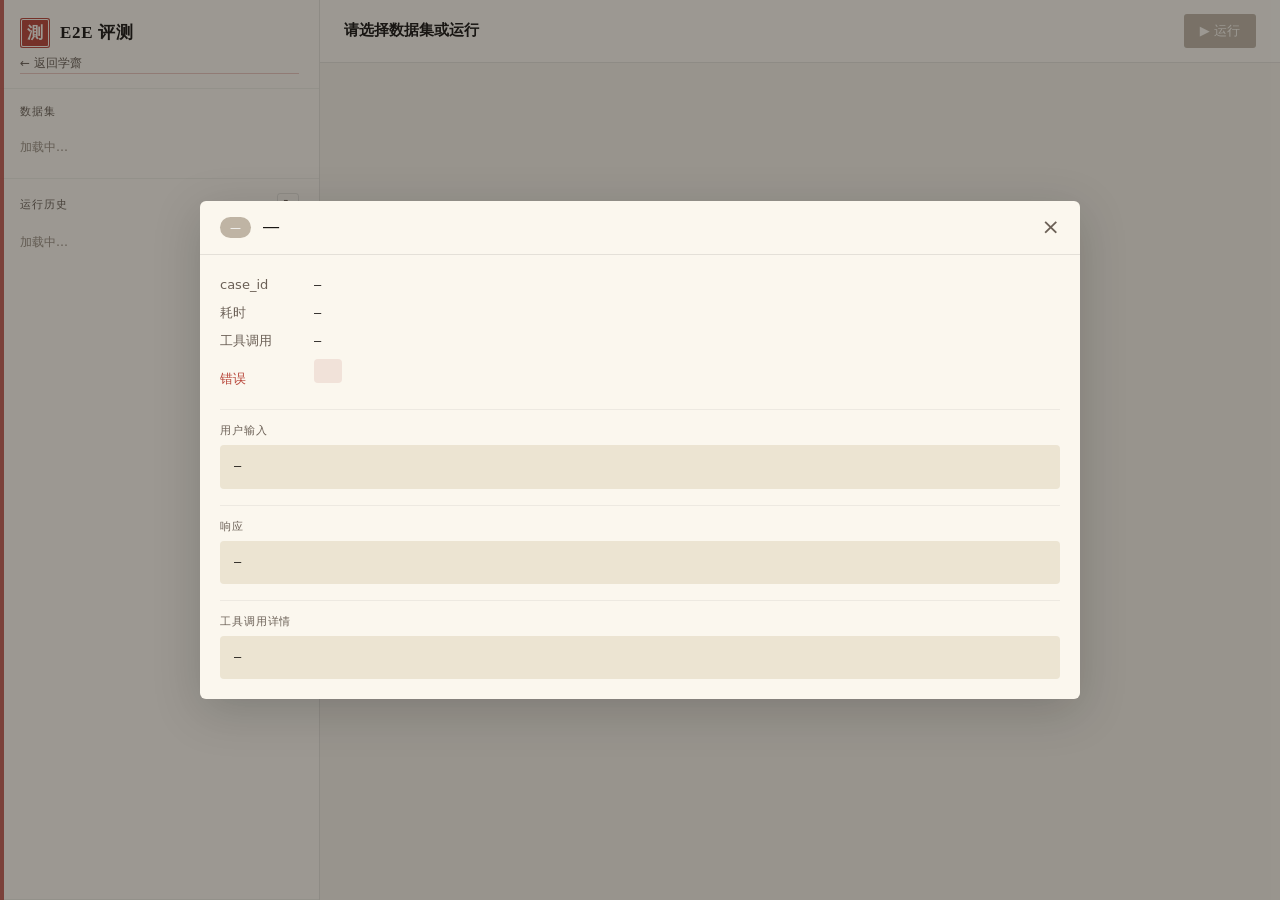
==== web/eval.html @ 542353a8 "feat(eval-console): 新增 E2E 评测控制台后端 + 前端最小闭环 后端 - 新增 /api/eval 独立路由:数据集列表 / 运行历史 / 单 run / 单 case / 启" ====
<!DOCTYPE html>
<html lang="zh-CN">
<head>
    <meta charset="UTF-8">
    <meta name="viewport" content="width=device-width, initial-scale=1.0">
    <title>學齋 · E2E 评测</title>
    <link rel="stylesheet" href="static/tokens.css">
    <link rel="stylesheet" href="static/eval.css">
</head>
<body>
    <div id="app">
        <aside class="sidebar">
            <div class="sidebar-header">
                <h1>E2E 评测</h1>
                <a href="index.html">← 返回学齋</a>
            </div>

            <div class="sidebar-section">
                <div class="section-title">数据集</div>
                <div id="dataset-list" class="entity-list">
                    <div class="empty">加载中…</div>
                </div>
            </div>

            <div class="sidebar-section sidebar-section-grow">
                <div class="section-title">
                    运行历史
                    <button id="btn-refresh-runs" class="mini-btn" type="button" title="刷新">↻</button>
                </div>
                <div id="run-list" class="entity-list">
                    <div class="empty">加载中…</div>
                </div>
            </div>
        </aside>

        <main class="main">
            <!-- 顶部工具栏 -->
            <div class="toolbar">
                <div class="toolbar-title" id="view-title">请选择数据集或运行</div>
                <div class="toolbar-stats" id="view-stats"></div>
                <div class="toolbar-actions">
                    <button id="btn-run" type="button" class="btn-primary" disabled>▶ 运行</button>
                </div>
            </div>

            <!-- 数据集详情(选中 dataset 但未跑时) -->
            <section id="panel-dataset" class="panel" hidden>
                <div class="panel-header">
                    <span class="panel-eyebrow">数据集</span>
                    <h2 id="dataset-title">—</h2>
                </div>
                <dl class="meta-grid" id="dataset-meta"></dl>
                <p id="dataset-desc" class="desc"></p>
            </section>

            <!-- 进度面板(运行中或运行已结束) -->
            <section id="panel-run" class="panel" hidden>
                <div class="panel-header">
                    <span class="panel-eyebrow" id="run-eyebrow">运行</span>
                    <h2 id="run-title">—</h2>
                </div>
                <div class="run-meta">
                    <span class="badge" id="run-status">—</span>
                    <span class="run-meta-item">通过 <strong id="run-passed">0</strong> / <strong id="run-total">0</strong></span>
                    <span class="run-meta-item">失败 <strong id="run-failed">0</strong></span>
                    <span class="run-meta-item">耗时 <strong id="run-duration">—</strong></span>
                    <span class="run-meta-item">session <strong id="run-session">—</strong></span>
                </div>
                <div id="progress-bar" class="progress-bar" hidden>
                    <div id="progress-fill" class="progress-fill"></div>
                </div>
                <div id="case-list" class="case-list">
                    <div class="empty">等待数据…</div>
                </div>
            </section>
        </main>
    </div>

    <!-- Case 详情 modal -->
    <div id="case-modal" class="modal" hidden>
        <div class="modal-backdrop" data-close="1"></div>
        <div class="modal-dialog">
            <div class="modal-header">
                <span class="modal-status" id="modal-status">—</span>
                <h3 id="modal-title">—</h3>
                <button class="modal-close" type="button" data-close="1">×</button>
            </div>
            <div class="modal-body">
                <div class="modal-row">
                    <div class="modal-label">case_id</div>
                    <div class="modal-value mono" id="modal-case-id">—</div>
                </div>
                <div class="modal-row">
                    <div class="modal-label">耗时</div>
                    <div class="modal-value mono" id="modal-duration">—</div>
                </div>
                <div class="modal-row">
                    <div class="modal-label">工具调用</div>
                    <div class="modal-value mono" id="modal-tool-count">—</div>
                </div>
                <div class="modal-row" id="modal-error-row" hidden>
                    <div class="modal-label danger">错误</div>
                    <pre class="modal-pre danger" id="modal-error"></pre>
                </div>
                <div class="modal-section">
                    <div class="modal-section-title">用户输入</div>
                    <pre class="modal-pre" id="modal-prompt">—</pre>
                </div>
                <div class="modal-section">
                    <div class="modal-section-title">响应</div>
                    <pre class="modal-pre" id="modal-response">—</pre>
                </div>
                <div class="modal-section" id="modal-tools-section">
                    <div class="modal-section-title">工具调用详情</div>
                    <pre class="modal-pre" id="modal-tools">—</pre>
                </div>
            </div>
        </div>
    </div>

    <script src="static/eval.js"></script>
</body>
</html>
---- web/static/tokens.css ----
/* Design tokens — 學齋 / Studio
 * 暖纸 + 浓墨 + 朱砂的书斋系。两个页面共享。 */

:root {
    /* —— Paper / Ink palette —— */
    --paper:        #F5F0E6;
    --paper-1:      #FBF7EE;
    --paper-2:      #ECE4D2;
    --paper-3:      #DDD2BA;
    --paper-edge:   #C9BC9F;

    --ink:          #1A1714;
    --ink-2:        #3A332C;
    --ink-3:        #6B6056;
    --ink-4:        #998E80;
    --ink-5:        #BFB4A4;

    /* —— Accents —— */
    --vermillion:       #B8463A;
    --vermillion-deep:  #8A2F26;
    --vermillion-soft:  rgba(184, 70, 58, 0.10);
    --vermillion-line:  rgba(184, 70, 58, 0.28);
    --vermillion-glow:  rgba(184, 70, 58, 0.18);

    --indigo:           #2F4858;
    --indigo-soft:      rgba(47, 72, 88, 0.10);
    --indigo-line:      rgba(47, 72, 88, 0.22);

    --ochre:            #A87B2E;
    --ochre-soft:       rgba(168, 123, 46, 0.12);
    --ochre-line:       rgba(168, 123, 46, 0.30);

    --celadon:          #5C8A75;
    --celadon-soft:     rgba(92, 138, 117, 0.12);

    --danger:           #A03128;
    --danger-soft:      rgba(160, 49, 40, 0.10);

    /* —— Borders / Surfaces —— */
    --border:           rgba(26, 23, 20, 0.10);
    --border-strong:    rgba(26, 23, 20, 0.22);
    --hairline:         rgba(26, 23, 20, 0.06);

    --surface:          var(--paper-1);
    --surface-sunk:     var(--paper-2);
    --surface-raised:   #FFFCF4;
    --overlay:          rgba(26, 23, 20, 0.42);

    /* —— Type —— */
    --font-serif:       "Source Han Serif SC", "Noto Serif SC", "Songti SC", "STSong", "SimSun", Georgia, serif;
    --font-sans:        "Inter", -apple-system, BlinkMacSystemFont, "PingFang SC", "Source Han Sans SC", "Noto Sans SC", "Microsoft YaHei", "Segoe UI", system-ui, sans-serif;
    --font-mono:        "JetBrains Mono", "SF Mono", "Cascadia Code", "Consolas", ui-monospace, monospace;

    /* —— Radius —— */
    --r-xs:  3px;
    --r-sm:  6px;
    --r:     10px;
    --r-lg:  14px;
    --r-xl:  22px;

    /* —— Shadow —— */
    --shadow-paper:  0 1px 0 rgba(26, 23, 20, 0.03), 0 18px 30px -16px rgba(26, 23, 20, 0.12);
    --shadow-lift:   0 1px 0 rgba(26, 23, 20, 0.04), 0 28px 56px -22px rgba(26, 23, 20, 0.18);
    --shadow-seal:   0 0 0 1px var(--vermillion-line), 0 2px 8px var(--vermillion-glow);

    /* —— Motion —— */
    --ease:          cubic-bezier(.2, .7, .3, 1);
    --t-quick:       120ms var(--ease);
    --t:             180ms var(--ease);
    --t-slow:        320ms var(--ease);

    /* —— Sidebar width —— */
    --sidebar-w: 280px;
}

/* —— Reset —— */
*, *::before, *::after {
    box-sizing: border-box;
    margin: 0;
    padding: 0;
}

html, body {
    height: 100%;
    font-family: var(--font-sans);
    color: var(--ink);
    background: var(--paper);
    -webkit-font-smoothing: antialiased;
    -moz-osx-font-smoothing: grayscale;
    text-rendering: optimizeLegibility;
}

body {
    font-size: 14.5px;
    line-height: 1.55;
    overflow: hidden;
    background:
        /* faint vertical "page bind" tint on far left */
        linear-gradient(90deg, rgba(26, 23, 20, 0.025) 0, transparent 0.6%),
        /* paper grain via layered low-alpha gradients */
        radial-gradient(circle at 12% 6%, rgba(168, 123, 46, 0.05), transparent 36%),
        radial-gradient(circle at 88% 92%, rgba(184, 70, 58, 0.04), transparent 38%),
        var(--paper);
}

button {
    border: none;
    background: none;
    cursor: pointer;
    color: inherit;
    font: inherit;
    transition: background var(--t), color var(--t), border-color var(--t), transform var(--t);
}

button:focus-visible,
input:focus-visible,
textarea:focus-visible,
a:focus-visible {
    outline: 2px solid var(--vermillion);
    outline-offset: 2px;
    border-radius: var(--r-sm);
}

textarea, input {
    font: inherit;
    color: inherit;
    background: transparent;
    border: none;
    outline: none;
}

textarea { resize: none; }

a {
    color: var(--vermillion-deep);
    text-decoration: none;
    border-bottom: 1px solid var(--vermillion-line);
    transition: color var(--t), border-color var(--t);
}
a:hover {
    color: var(--vermillion);
    border-color: var(--vermillion);
}

::selection {
    background: var(--vermillion-glow);
    color: var(--ink);
}

/* —— Utility —— */
.hidden { display: none !important; }

.kbd {
    display: inline-flex;
    align-items: center;
    padding: 1px 6px;
    border: 1px solid var(--border);
    border-bottom-width: 2px;
    border-radius: var(--r-xs);
    background: var(--paper-1);
    color: var(--ink-3);
    font-family: var(--font-mono);
    font-size: 11px;
}

/* —— Scrollbars (subtle, ink-on-paper) —— */
::-webkit-scrollbar { width: 10px; height: 10px; }
::-webkit-scrollbar-track { background: transparent; }
::-webkit-scrollbar-thumb {
    background: rgba(26, 23, 20, 0.14);
    border: 2px solid transparent;
    background-clip: padding-box;
    border-radius: 999px;
}
::-webkit-scrollbar-thumb:hover { background: rgba(26, 23, 20, 0.24); background-clip: padding-box; }

/* —— Brand seal mark — reusable square stamp —— */
.seal {
    display: inline-flex;
    align-items: center;
    justify-content: center;
    width: 36px;
    height: 36px;
    border: 1.5px solid var(--vermillion);
    background: var(--vermillion);
    color: #FBF7EE;
    font-family: var(--font-serif);
    font-weight: 700;
    font-size: 18px;
    line-height: 1;
    border-radius: 3px;
    box-shadow:
        inset 0 0 0 2px var(--vermillion),
        inset 0 0 0 3px #FBF7EE,
        inset 0 0 0 4.5px var(--vermillion);
    user-select: none;
    letter-spacing: 0;
}
.seal--sm { width: 22px; height: 22px; font-size: 11px; box-shadow:
        inset 0 0 0 1px var(--vermillion),
        inset 0 0 0 2px #FBF7EE,
        inset 0 0 0 3px var(--vermillion); }
.seal--lg { width: 52px; height: 52px; font-size: 26px; }

/* —— Section rule lines (colophon-style) —— */
.rule-double {
    height: 4px;
    background:
        linear-gradient(to bottom, var(--ink) 1px, transparent 1px 3px, var(--ink) 3px 4px);
    opacity: 0.35;
}
---- web/static/eval.css ----
/* Learning-Agent · 學齋 — E2E 评测控制台样式
 * Loaded after tokens.css。沿用 observability 同一系纸墨调。
 */

* { box-sizing: border-box; }
html, body { margin: 0; padding: 0; }

body {
    font-family: var(--font-sans, system-ui, -apple-system, "PingFang SC", "Microsoft YaHei", sans-serif);
    color: var(--ink);
    background: var(--paper);
    font-size: 14px;
    line-height: 1.55;
    overflow: hidden;
}

#app {
    display: grid;
    grid-template-columns: 320px 1fr;
    grid-template-rows: minmax(0, 1fr);
    height: 100vh;
    overflow: hidden;
    position: relative;
}
#app::before {
    content: "";
    position: fixed;
    inset: 0 auto 0 0;
    width: 4px;
    background: var(--vermillion);
    opacity: 0.85;
    z-index: 30;
    pointer-events: none;
}

/* ============================================================
 * Sidebar
 * ============================================================ */
aside.sidebar {
    background: var(--paper-1);
    border-right: 1px solid var(--border);
    display: flex;
    flex-direction: column;
    min-width: 0;
    min-height: 0;
}

.sidebar-header {
    padding: 18px 20px 14px;
    border-bottom: 1px solid var(--hairline);
    display: flex;
    flex-direction: column;
    gap: 6px;
}
.sidebar-header h1 {
    font-family: var(--font-serif);
    font-size: 17px;
    font-weight: 700;
    letter-spacing: 0.04em;
    margin: 0;
    display: flex;
    align-items: center;
    gap: 10px;
}
.sidebar-header h1::before {
    content: "測";
    display: inline-flex;
    align-items: center;
    justify-content: center;
    width: 30px;
    height: 30px;
    background: var(--vermillion);
    color: #FBF7EE;
    font-family: var(--font-serif);
    font-size: 16px;
    font-weight: 700;
    box-shadow:
        inset 0 0 0 1px var(--vermillion),
        inset 0 0 0 2px #FBF7EE,
        inset 0 0 0 3px var(--vermillion);
    border-radius: 3px;
}
.sidebar-header a {
    color: var(--ink-3);
    text-decoration: none;
    font-size: 12px;
}
.sidebar-header a:hover { color: var(--vermillion); }

.sidebar-section {
    padding: 14px 0 6px;
    border-bottom: 1px solid var(--hairline);
    display: flex;
    flex-direction: column;
    min-height: 0;
}
.sidebar-section-grow { flex: 1; }
.section-title {
    padding: 0 20px 8px;
    font-size: 11px;
    text-transform: uppercase;
    letter-spacing: 0.08em;
    color: var(--ink-3);
    display: flex;
    justify-content: space-between;
    align-items: center;
}
.mini-btn {
    background: transparent;
    border: 1px solid var(--border);
    color: var(--ink-3);
    width: 22px;
    height: 22px;
    border-radius: 3px;
    cursor: pointer;
    font-size: 12px;
    line-height: 1;
}
.mini-btn:hover { color: var(--vermillion); border-color: var(--vermillion-line); }

.entity-list {
    overflow-y: auto;
    padding: 0 12px 6px;
    flex: 1;
    min-height: 0;
}
.entity-list .empty {
    padding: 10px 8px;
    color: var(--ink-4);
    font-size: 12px;
}

.entity-item {
    padding: 8px 10px;
    margin: 2px 0;
    border-radius: 4px;
    cursor: pointer;
    border-left: 2px solid transparent;
    display: flex;
    flex-direction: column;
    gap: 3px;
}
.entity-item:hover { background: var(--paper-2); }
.entity-item.active {
    background: var(--vermillion-soft);
    border-left-color: var(--vermillion);
}
.entity-item-title {
    font-weight: 500;
    font-size: 13px;
    color: var(--ink);
    overflow: hidden;
    text-overflow: ellipsis;
    white-space: nowrap;
}
.entity-item-sub {
    font-size: 11px;
    color: var(--ink-3);
    display: flex;
    gap: 8px;
    align-items: center;
}

/* ============================================================
 * Main
 * ============================================================ */
main.main {
    display: flex;
    flex-direction: column;
    overflow: hidden;
    min-width: 0;
    min-height: 0;
}

.toolbar {
    padding: 14px 24px;
    border-bottom: 1px solid var(--border);
    background: var(--paper-1);
    display: flex;
    align-items: center;
    gap: 16px;
}
.toolbar-title {
    font-family: var(--font-serif);
    font-size: 15px;
    font-weight: 600;
    flex: 1;
    overflow: hidden;
    text-overflow: ellipsis;
    white-space: nowrap;
}
.toolbar-stats {
    color: var(--ink-3);
    font-size: 12px;
}
.toolbar-actions { display: flex; gap: 8px; }
.btn-primary {
    background: var(--vermillion);
    color: #FBF7EE;
    border: none;
    padding: 7px 16px;
    border-radius: 3px;
    cursor: pointer;
    font-size: 13px;
    font-weight: 500;
}
.btn-primary:disabled {
    background: var(--ink-5);
    cursor: not-allowed;
}
.btn-primary:hover:not(:disabled) { background: var(--vermillion-deep); }

.panel {
    padding: 20px 24px;
    overflow-y: auto;
    flex: 1;
    min-height: 0;
}
.panel-header { margin-bottom: 14px; }
.panel-eyebrow {
    font-size: 11px;
    text-transform: uppercase;
    letter-spacing: 0.08em;
    color: var(--ink-3);
}
.panel-header h2 {
    font-family: var(--font-serif);
    font-size: 20px;
    font-weight: 600;
    margin: 4px 0 0;
    color: var(--ink);
}

.meta-grid {
    display: grid;
    grid-template-columns: 100px 1fr;
    gap: 6px 14px;
    margin: 12px 0 18px;
    font-size: 13px;
}
.meta-grid dt { color: var(--ink-3); }
.meta-grid dd { margin: 0; color: var(--ink); font-family: var(--font-mono, ui-monospace, "JetBrains Mono", Menlo, monospace); }

.desc {
    color: var(--ink-2);
    font-size: 13px;
    line-height: 1.7;
    padding: 12px 16px;
    background: var(--paper-2);
    border-radius: 4px;
    border-left: 3px solid var(--ochre);
}

/* run meta */
.run-meta {
    display: flex;
    flex-wrap: wrap;
    gap: 18px;
    align-items: center;
    margin-bottom: 14px;
    color: var(--ink-2);
    font-size: 13px;
}
.run-meta-item strong {
    color: var(--ink);
    font-weight: 600;
}
.badge {
    padding: 3px 10px;
    border-radius: 999px;
    font-size: 11px;
    text-transform: uppercase;
    letter-spacing: 0.05em;
    background: var(--ink-5);
    color: #fff;
}
.badge.running { background: var(--ochre); }
.badge.done { background: var(--celadon); }
.badge.failed { background: var(--vermillion); }
.badge.error { background: var(--danger); }

/* progress bar */
.progress-bar {
    height: 4px;
    background: var(--paper-2);
    border-radius: 2px;
    overflow: hidden;
    margin: 8px 0 14px;
}
.progress-fill {
    height: 100%;
    background: var(--vermillion);
    width: 0%;
    transition: width 0.3s ease;
}

/* case list */
.case-list {
    display: flex;
    flex-direction: column;
    gap: 4px;
}
.case-list .empty {
    padding: 24px;
    color: var(--ink-4);
    text-align: center;
}

.case-row {
    display: grid;
    grid-template-columns: 28px 1fr 60px 90px;
    gap: 12px;
    padding: 10px 14px;
    background: var(--paper-1);
    border: 1px solid var(--border);
    border-radius: 4px;
    cursor: pointer;
    align-items: center;
    transition: background 0.15s;
}
.case-row:hover { background: var(--paper-2); }
.case-row.pending { opacity: 0.55; }
.case-row.running { border-left: 3px solid var(--ochre); }
.case-row.success { border-left: 3px solid var(--celadon); }
.case-row.failed { border-left: 3px solid var(--vermillion); }

.case-icon {
    font-family: var(--font-mono, ui-monospace, Menlo, monospace);
    font-size: 16px;
    text-align: center;
}
.case-row.pending .case-icon { color: var(--ink-4); }
.case-row.running .case-icon { color: var(--ochre); }
.case-row.success .case-icon { color: var(--celadon); }
.case-row.failed .case-icon { color: var(--vermillion); }

.case-id-title {
    overflow: hidden;
    min-width: 0;
}
.case-id {
    font-family: var(--font-mono, ui-monospace, Menlo, monospace);
    font-size: 12px;
    color: var(--ink-2);
    white-space: nowrap;
    overflow: hidden;
    text-overflow: ellipsis;
}
.case-title {
    font-size: 12px;
    color: var(--ink-3);
    white-space: nowrap;
    overflow: hidden;
    text-overflow: ellipsis;
    margin-top: 1px;
}
.case-tools {
    font-size: 11px;
    color: var(--ink-3);
    text-align: right;
    font-family: var(--font-mono, ui-monospace, Menlo, monospace);
}
.case-duration {
    font-size: 11px;
    color: var(--ink-3);
    text-align: right;
    font-family: var(--font-mono, ui-monospace, Menlo, monospace);
}

/* ============================================================
 * Modal
 * ============================================================ */
.modal {
    position: fixed;
    inset: 0;
    z-index: 100;
    display: flex;
    align-items: center;
    justify-content: center;
}
.modal-backdrop {
    position: absolute;
    inset: 0;
    background: var(--overlay);
}
.modal-dialog {
    position: relative;
    background: var(--paper-1);
    border-radius: 6px;
    max-width: 880px;
    width: 92vw;
    max-height: 90vh;
    display: flex;
    flex-direction: column;
    box-shadow: 0 12px 48px rgba(0, 0, 0, 0.18);
    overflow: hidden;
}
.modal-header {
    padding: 14px 20px;
    border-bottom: 1px solid var(--border);
    display: flex;
    align-items: center;
    gap: 12px;
}
.modal-status {
    padding: 2px 10px;
    border-radius: 999px;
    font-size: 11px;
    text-transform: uppercase;
    background: var(--ink-5);
    color: #fff;
}
.modal-status.success { background: var(--celadon); }
.modal-status.failed { background: var(--vermillion); }
.modal-header h3 {
    font-family: var(--font-serif);
    font-size: 16px;
    margin: 0;
    flex: 1;
    overflow: hidden;
    text-overflow: ellipsis;
    white-space: nowrap;
}
.modal-close {
    background: none;
    border: none;
    font-size: 22px;
    color: var(--ink-3);
    cursor: pointer;
    line-height: 1;
}
.modal-body {
    padding: 16px 20px 20px;
    overflow-y: auto;
}
.modal-row {
    display: flex;
    gap: 14px;
    align-items: baseline;
    padding: 4px 0;
    font-size: 13px;
}
.modal-label {
    color: var(--ink-3);
    width: 80px;
    flex-shrink: 0;
}
.modal-label.danger { color: var(--vermillion); }
.modal-value { color: var(--ink); }
.mono { font-family: var(--font-mono, ui-monospace, Menlo, monospace); font-size: 12px; }

.modal-section {
    margin-top: 16px;
    padding-top: 12px;
    border-top: 1px solid var(--hairline);
}
.modal-section-title {
    font-size: 11px;
    text-transform: uppercase;
    letter-spacing: 0.08em;
    color: var(--ink-3);
    margin-bottom: 6px;
}
.modal-pre {
    margin: 0;
    padding: 12px 14px;
    background: var(--paper-2);
    border-radius: 4px;
    font-family: var(--font-mono, ui-monospace, Menlo, monospace);
    font-size: 12px;
    line-height: 1.6;
    white-space: pre-wrap;
    word-break: break-word;
    color: var(--ink);
    max-height: 360px;
    overflow-y: auto;
}
.modal-pre.danger {
    background: var(--danger-soft);
    color: var(--danger);
}
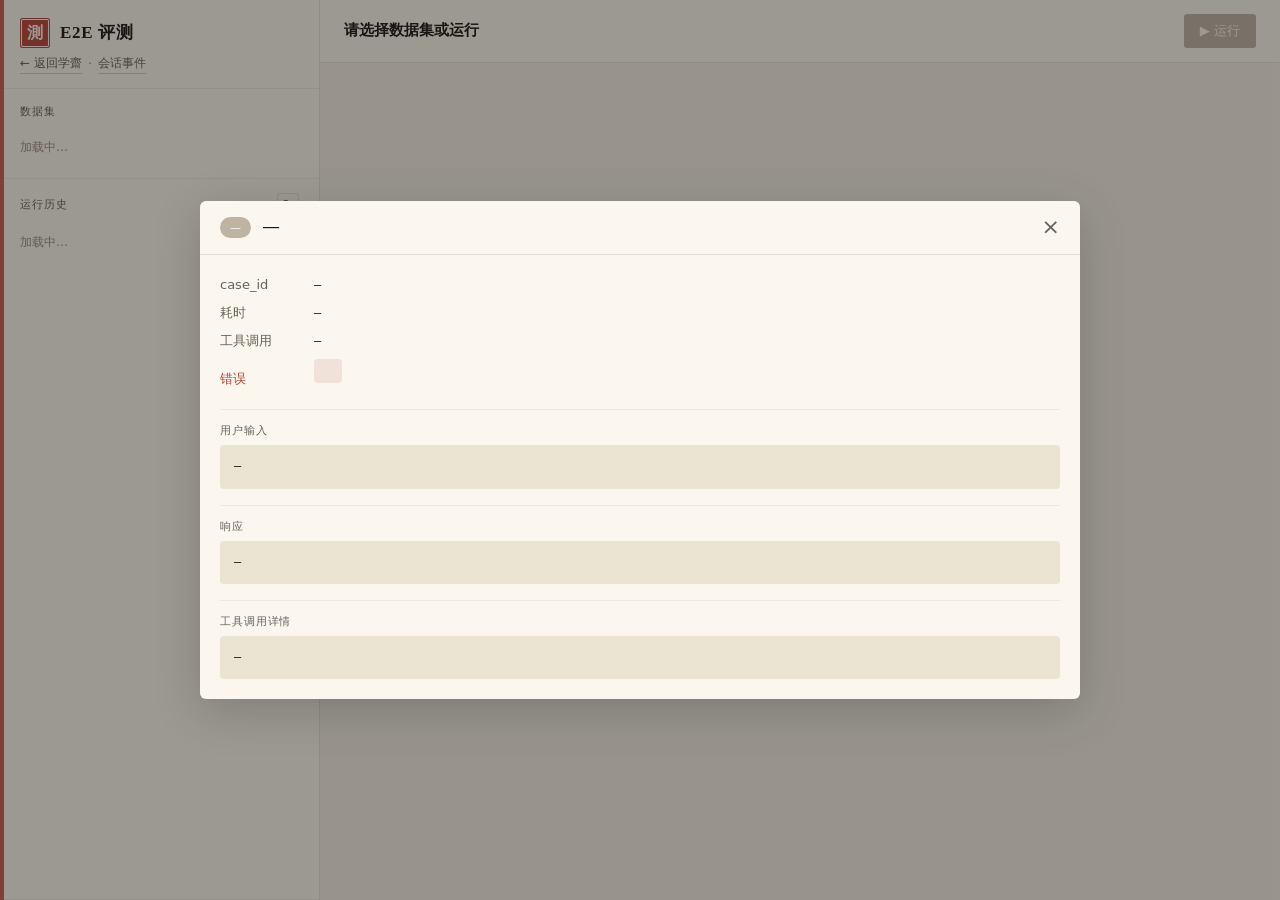
==== commit afeb1b37: "feat(eval-console): 主界面 + 观测页加 E2E 评测入口 - 学齋首页侧栏底部按钮组追加「E2E 评测」,与「会话事件」并排,新标签页打开 - /ui/eval.html 与 /" ====
--- a/web/eval.html
+++ b/web/eval.html
@@ -12,7 +12,11 @@
         <aside class="sidebar">
             <div class="sidebar-header">
                 <h1>E2E 评测</h1>
-                <a href="index.html">← 返回学齋</a>
+                <div class="sidebar-header-links">
+                    <a href="index.html">← 返回学齋</a>
+                    <span class="sidebar-header-sep">·</span>
+                    <a href="observability.html">会话事件</a>
+                </div>
             </div>
 
             <div class="sidebar-section">
--- a/web/static/eval.css
+++ b/web/static/eval.css
@@ -86,6 +86,13 @@
     font-size: 12px;
 }
 .sidebar-header a:hover { color: var(--vermillion); }
+.sidebar-header-links {
+    display: flex;
+    gap: 6px;
+    align-items: center;
+    font-size: 12px;
+}
+.sidebar-header-sep { color: var(--ink-4); }
 
 .sidebar-section {
     padding: 14px 0 6px;
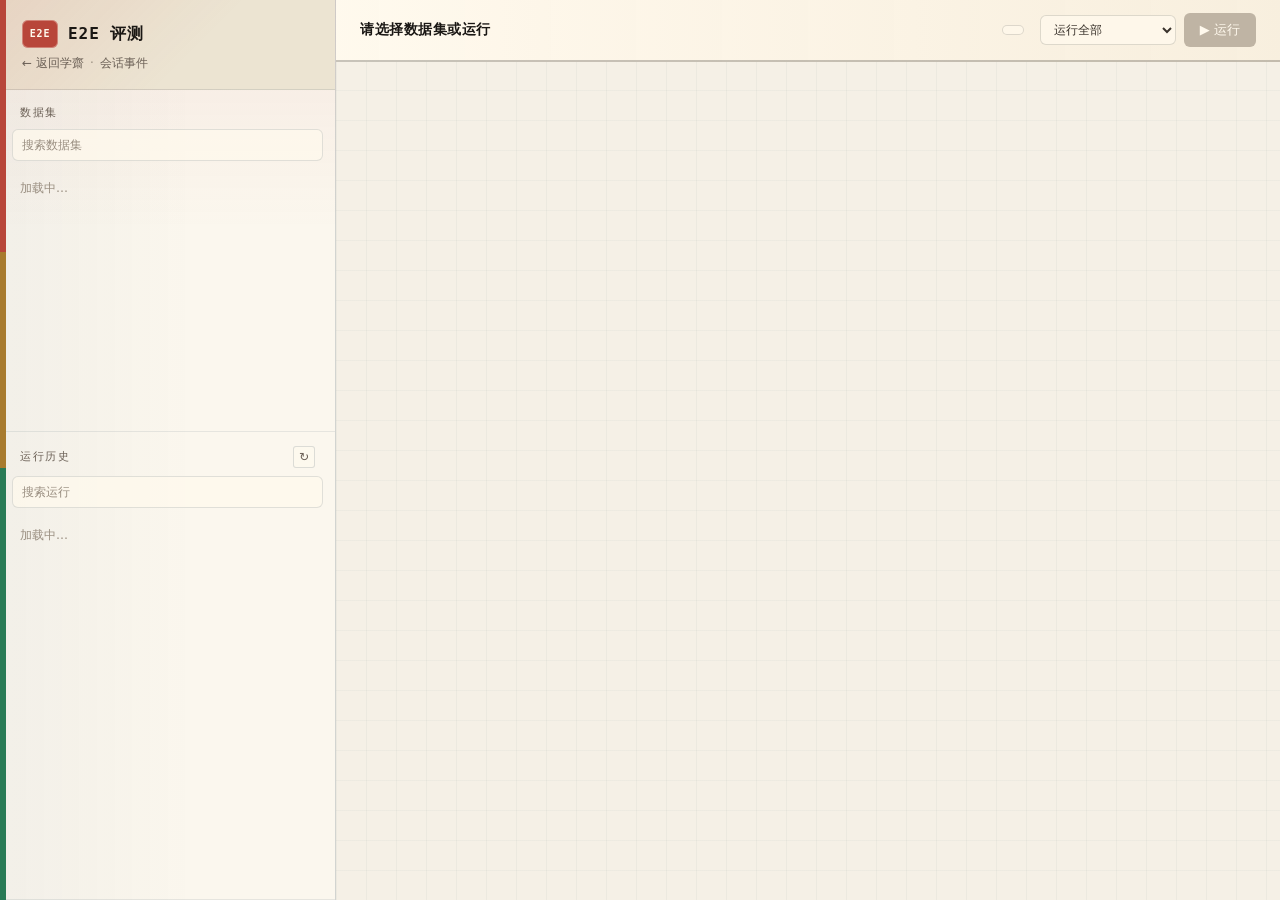
==== commit d97e930b: "feat(eval-console): 评测控制台后端 + 前端最小闭环 - eval_routes.py 扩展：会话列表 / 事件流 / 数据集执行接口 - 注册到 web_server.py - " ====
--- a/web/eval.html
+++ b/web/eval.html
@@ -7,7 +7,7 @@
     <link rel="stylesheet" href="static/tokens.css">
     <link rel="stylesheet" href="static/eval.css">
 </head>
-<body>
+<body class="eval-lab">
     <div id="app">
         <aside class="sidebar">
             <div class="sidebar-header">
@@ -19,8 +19,11 @@
                 </div>
             </div>
 
-            <div class="sidebar-section">
+            <div class="sidebar-section sidebar-section-datasets">
                 <div class="section-title">数据集</div>
+                <div class="sidebar-search-wrap">
+                    <input id="dataset-search" class="sidebar-search" type="search" placeholder="搜索数据集">
+                </div>
                 <div id="dataset-list" class="entity-list">
                     <div class="empty">加载中…</div>
                 </div>
@@ -30,6 +33,9 @@
                 <div class="section-title">
                     运行历史
                     <button id="btn-refresh-runs" class="mini-btn" type="button" title="刷新">↻</button>
+                </div>
+                <div class="sidebar-search-wrap">
+                    <input id="run-search" class="sidebar-search" type="search" placeholder="搜索运行">
                 </div>
                 <div id="run-list" class="entity-list">
                     <div class="empty">加载中…</div>
@@ -43,6 +49,11 @@
                 <div class="toolbar-title" id="view-title">请选择数据集或运行</div>
                 <div class="toolbar-stats" id="view-stats"></div>
                 <div class="toolbar-actions">
+                    <select id="run-scope" class="toolbar-select" title="运行范围">
+                        <option value="all">运行全部</option>
+                        <option value="visible">运行当前搜索结果</option>
+                        <option value="failed">运行最近失败</option>
+                    </select>
                     <button id="btn-run" type="button" class="btn-primary" disabled>▶ 运行</button>
                 </div>
             </div>
@@ -55,6 +66,15 @@
                 </div>
                 <dl class="meta-grid" id="dataset-meta"></dl>
                 <p id="dataset-desc" class="desc"></p>
+                <div class="dataset-case-toolbar">
+                    <input id="case-search" class="case-search" type="search" placeholder="搜索 case id 或输入">
+                    <button id="btn-add-case" class="btn-secondary" type="button">新增 case</button>
+                    <button id="btn-compile" class="btn-secondary" type="button">编译校验</button>
+                </div>
+                <div id="dataset-alert" class="dataset-alert" hidden></div>
+                <div id="dataset-case-editor" class="dataset-case-editor">
+                    <div class="empty">选择数据集后加载 case</div>
+                </div>
             </section>
 
             <!-- 进度面板(运行中或运行已结束) -->
@@ -67,11 +87,19 @@
                     <span class="badge" id="run-status">—</span>
                     <span class="run-meta-item">通过 <strong id="run-passed">0</strong> / <strong id="run-total">0</strong></span>
                     <span class="run-meta-item">失败 <strong id="run-failed">0</strong></span>
+                    <span class="run-meta-item">跳过 <strong id="run-skipped">0</strong></span>
                     <span class="run-meta-item">耗时 <strong id="run-duration">—</strong></span>
                     <span class="run-meta-item">session <strong id="run-session">—</strong></span>
                 </div>
                 <div id="progress-bar" class="progress-bar" hidden>
                     <div id="progress-fill" class="progress-fill"></div>
+                </div>
+                <div class="run-filter" id="run-filter">
+                    <button class="filter-btn active" type="button" data-filter="all">全部</button>
+                    <button class="filter-btn" type="button" data-filter="failed">失败</button>
+                    <button class="filter-btn" type="button" data-filter="success">成功</button>
+                    <button class="filter-btn" type="button" data-filter="skipped">跳过</button>
+                    <button class="filter-btn" type="button" data-filter="running">运行中</button>
                 </div>
                 <div id="case-list" class="case-list">
                     <div class="empty">等待数据…</div>
@@ -87,6 +115,7 @@
             <div class="modal-header">
                 <span class="modal-status" id="modal-status">—</span>
                 <h3 id="modal-title">—</h3>
+                <button id="btn-modal-rerun" class="btn-secondary modal-rerun" type="button" title="再跑这个 case" disabled>↻ 再跑</button>
                 <button class="modal-close" type="button" data-close="1">×</button>
             </div>
             <div class="modal-body">
@@ -106,6 +135,10 @@
                     <div class="modal-label danger">错误</div>
                     <pre class="modal-pre danger" id="modal-error"></pre>
                 </div>
+                <div class="modal-section" id="modal-fail-reasons-section" hidden>
+                    <div class="modal-section-title">失败原因</div>
+                    <ul class="modal-fail-list" id="modal-fail-reasons"></ul>
+                </div>
                 <div class="modal-section">
                     <div class="modal-section-title">用户输入</div>
                     <pre class="modal-pre" id="modal-prompt">—</pre>
@@ -118,6 +151,14 @@
                     <div class="modal-section-title">工具调用详情</div>
                     <pre class="modal-pre" id="modal-tools">—</pre>
                 </div>
+                <details class="modal-section modal-details" id="modal-events-section" hidden>
+                    <summary class="modal-section-title">L1 事件流 <span class="modal-section-count" id="modal-events-count"></span></summary>
+                    <ol class="modal-event-list" id="modal-events"></ol>
+                </details>
+                <details class="modal-section modal-details modal-details-danger" id="modal-unresolved-section" hidden>
+                    <summary class="modal-section-title">未恢复失败 <span class="modal-section-count" id="modal-unresolved-count"></span></summary>
+                    <pre class="modal-pre danger" id="modal-unresolved">—</pre>
+                </details>
             </div>
         </div>
     </div>
--- a/web/static/eval.css
+++ b/web/static/eval.css
@@ -4,6 +4,7 @@
 
 * { box-sizing: border-box; }
 html, body { margin: 0; padding: 0; }
+[hidden] { display: none !important; }
 
 body {
     font-family: var(--font-sans, system-ui, -apple-system, "PingFang SC", "Microsoft YaHei", sans-serif);
@@ -101,6 +102,10 @@
     flex-direction: column;
     min-height: 0;
 }
+.sidebar-section-datasets {
+    flex: 0 1 38vh;
+    max-height: 42vh;
+}
 .sidebar-section-grow { flex: 1; }
 .section-title {
     padding: 0 20px 8px;
@@ -125,6 +130,25 @@
 }
 .mini-btn:hover { color: var(--vermillion); border-color: var(--vermillion-line); }
 
+.sidebar-search-wrap {
+    padding: 0 12px 8px;
+}
+.sidebar-search {
+    width: 100%;
+    height: 30px;
+    border: 1px solid var(--border);
+    background: var(--paper);
+    color: var(--ink);
+    border-radius: 3px;
+    padding: 5px 9px;
+    font-size: 12px;
+}
+.sidebar-search:focus {
+    outline: none;
+    border-color: var(--vermillion-line);
+    background: var(--paper-1);
+}
+
 .entity-list {
     overflow-y: auto;
     padding: 0 12px 6px;
@@ -151,6 +175,41 @@
 .entity-item.active {
     background: var(--vermillion-soft);
     border-left-color: var(--vermillion);
+}
+
+/* run 列表项专用：右上角悬浮删除按钮 */
+.entity-item.run-item {
+    position: relative;
+    padding-right: 28px;
+}
+.entity-item-delete {
+    position: absolute;
+    top: 6px;
+    right: 6px;
+    width: 20px;
+    height: 20px;
+    border: none;
+    background: transparent;
+    color: var(--ink-4);
+    cursor: pointer;
+    opacity: 0;
+    border-radius: 3px;
+    font-size: 13px;
+    line-height: 1;
+    padding: 0;
+    transition: opacity 0.15s, color 0.15s, background 0.15s;
+}
+.entity-item.run-item:hover .entity-item-delete,
+.entity-item.run-item.active .entity-item-delete {
+    opacity: 1;
+}
+.entity-item-delete:hover:not(:disabled) {
+    color: var(--danger);
+    background: var(--danger-soft);
+}
+.entity-item-delete:disabled {
+    opacity: 0.25 !important;
+    cursor: not-allowed;
 }
 .entity-item-title {
     font-weight: 500;
@@ -166,7 +225,16 @@
     display: flex;
     gap: 8px;
     align-items: center;
-}
+    flex-wrap: wrap;
+}
+.entity-run-status.success,
+.entity-compile-status.current { color: var(--celadon); }
+.entity-run-status.failed,
+.entity-compile-status.stale,
+.entity-compile-status.source_only,
+.entity-compile-status.missing { color: var(--vermillion); }
+.entity-run-status.running { color: var(--ochre); }
+.entity-run-status.skipped { color: var(--ochre); }
 
 /* ============================================================
  * Main
@@ -201,6 +269,18 @@
     font-size: 12px;
 }
 .toolbar-actions { display: flex; gap: 8px; }
+.toolbar-select {
+    border: 1px solid var(--border);
+    background: var(--paper-1);
+    color: var(--ink-2);
+    border-radius: 3px;
+    padding: 6px 9px;
+    font-size: 12px;
+}
+.toolbar-select:disabled {
+    color: var(--ink-4);
+    cursor: not-allowed;
+}
 .btn-primary {
     background: var(--vermillion);
     color: #FBF7EE;
@@ -216,6 +296,23 @@
     cursor: not-allowed;
 }
 .btn-primary:hover:not(:disabled) { background: var(--vermillion-deep); }
+.btn-secondary {
+    background: var(--paper-1);
+    color: var(--ink-2);
+    border: 1px solid var(--border);
+    padding: 6px 12px;
+    border-radius: 3px;
+    cursor: pointer;
+    font-size: 12px;
+}
+.btn-secondary:hover:not(:disabled) {
+    color: var(--vermillion);
+    border-color: var(--vermillion-line);
+}
+.btn-secondary:disabled {
+    color: var(--ink-4);
+    cursor: not-allowed;
+}
 
 .panel {
     padding: 20px 24px;
@@ -258,6 +355,146 @@
     border-left: 3px solid var(--ochre);
 }
 
+.dataset-case-toolbar {
+    display: flex;
+    gap: 8px;
+    align-items: center;
+    margin: 14px 0 12px;
+}
+.case-search {
+    flex: 1;
+    min-width: 180px;
+    border: 1px solid var(--border);
+    background: var(--paper-1);
+    color: var(--ink);
+    border-radius: 3px;
+    padding: 7px 10px;
+    font-size: 13px;
+}
+.case-search:focus {
+    outline: none;
+    border-color: var(--vermillion-line);
+}
+.dataset-case-editor {
+    display: flex;
+    flex-direction: column;
+    gap: 10px;
+}
+.dataset-alert {
+    margin: 0 0 12px;
+    padding: 9px 12px;
+    border: 1px solid var(--border);
+    border-left: 3px solid var(--ochre);
+    background: var(--paper-2);
+    color: var(--ink-2);
+    border-radius: 4px;
+    font-size: 12px;
+}
+.dataset-alert.error {
+    border-left-color: var(--danger);
+    color: var(--danger);
+}
+.dataset-alert button {
+    margin-left: 8px;
+}
+.dataset-case-block {
+    background: var(--paper-1);
+    border: 1px solid var(--border);
+    border-radius: 4px;
+    overflow: hidden;
+}
+.dataset-case-header {
+    display: flex;
+    gap: 12px;
+    align-items: center;
+    padding: 9px 12px;
+    border-bottom: 1px solid var(--hairline);
+    background: var(--paper-2);
+}
+.dataset-case-id-input {
+    flex: 1;
+    min-width: 0;
+    border: 1px solid transparent;
+    background: transparent;
+    font-family: var(--font-mono, ui-monospace, Menlo, monospace);
+    font-size: 12px;
+    color: var(--ink-2);
+    overflow: hidden;
+    text-overflow: ellipsis;
+    white-space: nowrap;
+    padding: 4px 0;
+}
+.dataset-case-id-input:not([readonly]) {
+    border-color: var(--border);
+    background: var(--paper-1);
+    padding: 4px 7px;
+    border-radius: 3px;
+}
+.dataset-case-id-input:focus {
+    outline: none;
+    border-color: var(--vermillion-line);
+}
+.dataset-case-actions {
+    display: flex;
+    gap: 6px;
+}
+.mini-action {
+    border: 1px solid var(--border);
+    background: var(--paper-1);
+    color: var(--ink-2);
+    border-radius: 3px;
+    cursor: pointer;
+    font-size: 12px;
+    padding: 4px 8px;
+}
+.mini-action:hover:not(:disabled) {
+    color: var(--vermillion);
+    border-color: var(--vermillion-line);
+}
+.mini-action.danger:hover:not(:disabled) {
+    color: var(--danger);
+    border-color: var(--danger);
+}
+.mini-action:disabled {
+    color: var(--ink-4);
+    cursor: not-allowed;
+}
+.dataset-case-content {
+    display: block;
+    width: 100%;
+    min-height: 96px;
+    resize: vertical;
+    border: 0;
+    padding: 12px;
+    color: var(--ink);
+    background: var(--paper-1);
+    font-family: var(--font-mono, ui-monospace, Menlo, monospace);
+    font-size: 12px;
+    line-height: 1.6;
+}
+.dataset-case-content:focus {
+    outline: 1px solid var(--vermillion-line);
+    outline-offset: -1px;
+}
+.dataset-case-content[readonly] {
+    color: var(--ink-3);
+    background: var(--paper);
+}
+.dataset-case-status {
+    min-height: 24px;
+    padding: 4px 12px 8px;
+    color: var(--ink-3);
+    font-size: 12px;
+}
+.dataset-case-status.success { color: var(--celadon); }
+.dataset-case-status.failed { color: var(--vermillion); }
+.dataset-case-status.running { color: var(--ochre); }
+.dataset-case-status.dirty { color: var(--ochre); }
+.dataset-case-block.running { border-left: 3px solid var(--ochre); }
+.dataset-case-block.success { border-left: 3px solid var(--celadon); }
+.dataset-case-block.failed { border-left: 3px solid var(--vermillion); }
+.dataset-case-block.dirty { border-left: 3px solid var(--ochre); }
+
 /* run meta */
 .run-meta {
     display: flex;
@@ -284,6 +521,7 @@
 .badge.running { background: var(--ochre); }
 .badge.done { background: var(--celadon); }
 .badge.failed { background: var(--vermillion); }
+.badge.skipped { background: var(--ochre); }
 .badge.error { background: var(--danger); }
 
 /* progress bar */
@@ -299,6 +537,26 @@
     background: var(--vermillion);
     width: 0%;
     transition: width 0.3s ease;
+}
+
+.run-filter {
+    display: flex;
+    gap: 6px;
+    margin: 8px 0 12px;
+}
+.filter-btn {
+    border: 1px solid var(--border);
+    background: var(--paper-1);
+    color: var(--ink-3);
+    border-radius: 3px;
+    cursor: pointer;
+    font-size: 12px;
+    padding: 4px 9px;
+}
+.filter-btn.active {
+    color: var(--vermillion);
+    border-color: var(--vermillion-line);
+    background: var(--vermillion-soft);
 }
 
 /* case list */
@@ -330,6 +588,7 @@
 .case-row.running { border-left: 3px solid var(--ochre); }
 .case-row.success { border-left: 3px solid var(--celadon); }
 .case-row.failed { border-left: 3px solid var(--vermillion); }
+.case-row.skipped { border-left: 3px solid var(--ochre); opacity: 0.86; }
 
 .case-icon {
     font-family: var(--font-mono, ui-monospace, Menlo, monospace);
@@ -340,6 +599,7 @@
 .case-row.running .case-icon { color: var(--ochre); }
 .case-row.success .case-icon { color: var(--celadon); }
 .case-row.failed .case-icon { color: var(--vermillion); }
+.case-row.skipped .case-icon { color: var(--ochre); }
 
 .case-id-title {
     overflow: hidden;
@@ -419,6 +679,7 @@
 }
 .modal-status.success { background: var(--celadon); }
 .modal-status.failed { background: var(--vermillion); }
+.modal-status.skipped { background: var(--ochre); }
 .modal-header h3 {
     font-family: var(--font-serif);
     font-size: 16px;
@@ -486,3 +747,612 @@
     background: var(--danger-soft);
     color: var(--danger);
 }
+
+/* Modal: 失败原因列表 */
+.modal-fail-list {
+    margin: 0;
+    padding: 8px 14px 8px 26px;
+    background: var(--danger-soft);
+    border-left: 3px solid var(--danger);
+    border-radius: 3px;
+    list-style: disc;
+}
+.modal-fail-list li {
+    font-size: 12px;
+    line-height: 1.55;
+    color: var(--danger);
+    margin: 4px 0;
+    word-break: break-word;
+}
+
+/* Modal: details/summary 折叠区 */
+.modal-details {
+    border-top: 1px solid var(--hairline);
+    padding-top: 12px;
+    margin-top: 16px;
+}
+.modal-details > summary {
+    cursor: pointer;
+    list-style: none;
+    user-select: none;
+    display: flex;
+    align-items: center;
+    gap: 8px;
+}
+.modal-details > summary::-webkit-details-marker { display: none; }
+.modal-details > summary::before {
+    content: "▸";
+    font-size: 10px;
+    color: var(--ink-4);
+    transition: transform 0.15s;
+}
+.modal-details[open] > summary::before {
+    transform: rotate(90deg);
+}
+.modal-section-count {
+    font-size: 11px;
+    color: var(--ink-4);
+    text-transform: none;
+    letter-spacing: 0;
+}
+.modal-details-danger > summary {
+    color: var(--danger);
+}
+
+/* Modal: L1 事件流 */
+.modal-event-list {
+    margin: 8px 0 0;
+    padding: 0;
+    list-style: none;
+    max-height: 360px;
+    overflow-y: auto;
+    border: 1px solid var(--hairline);
+    border-radius: 3px;
+}
+.modal-event-item {
+    padding: 6px 10px;
+    border-bottom: 1px solid var(--hairline);
+    font-size: 12px;
+}
+.modal-event-item:last-child { border-bottom: none; }
+.modal-event-head {
+    display: flex;
+    gap: 8px;
+    align-items: baseline;
+    flex-wrap: wrap;
+}
+.modal-event-seq {
+    color: var(--ink-4);
+    font-family: var(--font-mono, ui-monospace, Menlo, monospace);
+    font-size: 11px;
+    min-width: 36px;
+}
+.modal-event-type {
+    color: var(--ink);
+    font-family: var(--font-mono, ui-monospace, Menlo, monospace);
+    font-weight: 500;
+}
+.modal-event-meta {
+    color: var(--ink-4);
+    font-size: 11px;
+}
+.modal-event-payload {
+    margin: 4px 0 0;
+    padding: 6px 8px;
+    background: var(--paper-2);
+    border-radius: 3px;
+    font-family: var(--font-mono, ui-monospace, Menlo, monospace);
+    font-size: 11px;
+    line-height: 1.45;
+    color: var(--ink-2);
+    white-space: pre-wrap;
+    word-break: break-word;
+    max-height: 200px;
+    overflow-y: auto;
+}
+
+/* Modal: 再跑按钮 */
+.modal-rerun {
+    margin-left: auto;
+    margin-right: 8px;
+    font-size: 12px;
+    padding: 4px 10px;
+}
+
+/* ============================================================
+ * Eval Lab refresh
+ * 评测页可以更有工作台感: 深色索引、明亮台面、强状态条、紧凑结果行。
+ * ============================================================ */
+
+body.eval-lab {
+    --lab-rail: #181613;
+    --lab-rail-2: #24211C;
+    --lab-panel: #FFF9ED;
+    --lab-panel-2: #F7EEDC;
+    --lab-line: rgba(26, 23, 20, 0.14);
+    --lab-line-strong: rgba(26, 23, 20, 0.24);
+    --lab-accent: #2F4858;
+    --lab-accent-soft: rgba(47, 72, 88, 0.11);
+    --lab-pass: #287A55;
+    --lab-pass-soft: rgba(40, 122, 85, 0.12);
+    --lab-warn: #A87B2E;
+    --lab-warn-soft: rgba(168, 123, 46, 0.14);
+    --lab-fail: #B8463A;
+    --lab-fail-soft: rgba(184, 70, 58, 0.13);
+    background:
+        linear-gradient(90deg, rgba(47, 72, 88, 0.035) 1px, transparent 1px),
+        linear-gradient(180deg, rgba(47, 72, 88, 0.030) 1px, transparent 1px),
+        var(--paper);
+    background-size: 28px 28px;
+}
+
+body.eval-lab #app {
+    grid-template-columns: 336px minmax(0, 1fr);
+    background:
+        linear-gradient(90deg, var(--lab-rail) 0 336px, transparent 336px),
+        linear-gradient(180deg, rgba(184, 70, 58, 0.045), transparent 280px),
+        var(--paper);
+}
+body.eval-lab #app::before {
+    width: 6px;
+    background:
+        linear-gradient(180deg, var(--lab-fail) 0 28%, var(--lab-warn) 28% 52%, var(--lab-pass) 52% 100%);
+    opacity: 1;
+}
+
+body.eval-lab aside.sidebar {
+    background:
+        linear-gradient(180deg, rgba(184, 70, 58, 0.075), transparent 230px),
+        linear-gradient(90deg, rgba(47, 72, 88, 0.045), transparent 58%),
+        var(--paper-1);
+    border-right: 1px solid rgba(47, 72, 88, 0.16);
+    box-shadow: 18px 0 42px -36px rgba(26, 23, 20, 0.38);
+}
+body.eval-lab .sidebar-header {
+    padding: 20px 22px 16px;
+    border-bottom: 1px solid rgba(47, 72, 88, 0.13);
+    background:
+        linear-gradient(135deg, rgba(184, 70, 58, 0.10), transparent 58%),
+        var(--paper-2);
+}
+body.eval-lab .sidebar-header h1 {
+    color: var(--ink);
+    font-family: var(--font-mono);
+    font-size: 16px;
+    letter-spacing: 0.06em;
+}
+body.eval-lab .sidebar-header h1::before {
+    content: "E2E";
+    width: 36px;
+    height: 28px;
+    border-radius: 6px;
+    background: var(--lab-fail);
+    color: #FFF9ED;
+    font-family: var(--font-mono);
+    font-size: 10px;
+    letter-spacing: 0.08em;
+    box-shadow: inset 0 0 0 1px rgba(255, 249, 237, 0.34);
+}
+body.eval-lab .sidebar-header a {
+    color: var(--ink-3);
+    border-bottom: none;
+}
+body.eval-lab .sidebar-header a:hover {
+    color: var(--lab-fail);
+}
+body.eval-lab .sidebar-header-sep {
+    color: var(--ink-4);
+}
+
+body.eval-lab .sidebar-section {
+    border-bottom: 1px solid rgba(47, 72, 88, 0.10);
+}
+body.eval-lab .section-title {
+    color: var(--ink-3);
+    letter-spacing: 0.14em;
+}
+body.eval-lab .mini-btn {
+    border-color: rgba(47, 72, 88, 0.16);
+    color: var(--ink-3);
+    background: rgba(255, 249, 237, 0.56);
+}
+body.eval-lab .mini-btn:hover {
+    color: var(--lab-fail);
+    border-color: rgba(184, 70, 58, 0.30);
+    background: var(--lab-fail-soft);
+}
+body.eval-lab .sidebar-search {
+    height: 32px;
+    color: var(--ink);
+    background: rgba(255, 249, 237, 0.70);
+    border-color: rgba(47, 72, 88, 0.14);
+    border-radius: 6px;
+}
+body.eval-lab .sidebar-search::placeholder {
+    color: var(--ink-4);
+}
+body.eval-lab .sidebar-search:focus {
+    background: var(--surface-raised);
+    border-color: rgba(47, 72, 88, 0.30);
+}
+body.eval-lab .entity-list .empty {
+    color: var(--ink-4);
+}
+body.eval-lab .entity-item {
+    position: relative;
+    margin: 6px 0;
+    padding: 10px 12px 10px 14px;
+    border: 1px solid rgba(47, 72, 88, 0.09);
+    border-left: 3px solid rgba(47, 72, 88, 0.20);
+    border-radius: 7px;
+    background: rgba(255, 249, 237, 0.62);
+}
+body.eval-lab .entity-item:hover {
+    background: var(--surface-raised);
+    border-color: rgba(47, 72, 88, 0.15);
+}
+body.eval-lab .entity-item.active {
+    background:
+        linear-gradient(90deg, rgba(184, 70, 58, 0.14), rgba(47, 72, 88, 0.045)),
+        var(--surface-raised);
+    border-color: rgba(184, 70, 58, 0.22);
+    border-left-color: var(--lab-fail);
+}
+body.eval-lab .entity-item-title {
+    color: var(--ink);
+    font-family: var(--font-mono);
+    font-size: 12px;
+}
+body.eval-lab .entity-item-sub {
+    color: var(--ink-3);
+}
+body.eval-lab .entity-item-delete {
+    color: var(--ink-4);
+}
+body.eval-lab .entity-item-delete:hover:not(:disabled) {
+    color: var(--lab-fail);
+    background: var(--lab-fail-soft);
+}
+body.eval-lab .entity-run-status.success,
+body.eval-lab .entity-compile-status.current { color: var(--lab-pass); }
+body.eval-lab .entity-run-status.failed,
+body.eval-lab .entity-compile-status.stale,
+body.eval-lab .entity-compile-status.source_only,
+body.eval-lab .entity-compile-status.missing { color: var(--lab-fail); }
+body.eval-lab .entity-run-status.running,
+body.eval-lab .entity-run-status.skipped { color: var(--lab-warn); }
+
+body.eval-lab main.main {
+    background:
+        linear-gradient(90deg, rgba(47, 72, 88, 0.045) 1px, transparent 1px),
+        linear-gradient(180deg, rgba(47, 72, 88, 0.035) 1px, transparent 1px),
+        var(--paper);
+    background-size: 30px 30px;
+}
+body.eval-lab .toolbar {
+    min-height: 62px;
+    padding: 13px 24px;
+    background:
+        linear-gradient(90deg, rgba(255, 249, 237, 0.92), rgba(247, 238, 220, 0.88)),
+        var(--lab-panel);
+    border-bottom: 2px solid var(--lab-line-strong);
+}
+body.eval-lab .toolbar-title {
+    font-family: var(--font-mono);
+    font-size: 14px;
+    letter-spacing: 0.04em;
+}
+body.eval-lab .toolbar-stats {
+    padding: 4px 10px;
+    border: 1px solid var(--lab-line);
+    border-radius: 999px;
+    background: rgba(255, 249, 237, 0.70);
+}
+body.eval-lab .toolbar-actions {
+    align-items: center;
+}
+body.eval-lab .toolbar-select,
+body.eval-lab .btn-secondary,
+body.eval-lab .mini-action,
+body.eval-lab .filter-btn {
+    border-color: var(--lab-line);
+    border-radius: 6px;
+    background: rgba(255, 249, 237, 0.80);
+}
+body.eval-lab .toolbar-select:focus,
+body.eval-lab .case-search:focus,
+body.eval-lab .dataset-case-id-input:focus {
+    outline: none;
+    border-color: var(--lab-accent);
+    box-shadow: 0 0 0 3px var(--lab-accent-soft);
+}
+body.eval-lab .btn-primary {
+    border-radius: 6px;
+    background: var(--lab-rail);
+    color: #FFF9ED;
+    box-shadow: 0 12px 24px -18px rgba(26, 23, 20, 0.80);
+}
+body.eval-lab .btn-primary:hover:not(:disabled) {
+    background: var(--lab-fail);
+}
+body.eval-lab .btn-primary:disabled {
+    background: var(--ink-5);
+    box-shadow: none;
+}
+body.eval-lab .btn-secondary:hover:not(:disabled),
+body.eval-lab .mini-action:hover:not(:disabled) {
+    color: var(--lab-accent);
+    border-color: rgba(47, 72, 88, 0.34);
+    background: rgba(47, 72, 88, 0.06);
+}
+body.eval-lab .mini-action.danger:hover:not(:disabled) {
+    color: var(--lab-fail);
+    border-color: rgba(184, 70, 58, 0.45);
+    background: var(--lab-fail-soft);
+}
+
+body.eval-lab .panel {
+    padding: 24px;
+}
+body.eval-lab .panel-header {
+    margin-bottom: 16px;
+    padding: 0 0 14px;
+    border-bottom: 1px solid var(--lab-line);
+}
+body.eval-lab .panel-eyebrow {
+    color: var(--lab-accent);
+    font-family: var(--font-mono);
+    font-weight: 700;
+    letter-spacing: 0.13em;
+}
+body.eval-lab .panel-header h2 {
+    font-family: var(--font-mono);
+    font-size: 22px;
+    letter-spacing: 0.02em;
+}
+body.eval-lab .meta-grid {
+    max-width: 980px;
+    padding: 12px 14px;
+    border: 1px solid var(--lab-line);
+    border-radius: 8px;
+    background: rgba(255, 249, 237, 0.62);
+}
+body.eval-lab .meta-grid dt {
+    font-family: var(--font-mono);
+    font-size: 11px;
+    letter-spacing: 0.06em;
+}
+body.eval-lab .desc {
+    max-width: 980px;
+    background: linear-gradient(90deg, var(--lab-warn-soft), rgba(255, 249, 237, 0.72));
+    border-left-color: var(--lab-warn);
+    border-radius: 8px;
+}
+body.eval-lab .dataset-case-toolbar {
+    position: sticky;
+    top: -1px;
+    z-index: 5;
+    padding: 12px 0;
+    background: linear-gradient(180deg, var(--paper) 0 80%, rgba(245, 240, 230, 0));
+}
+body.eval-lab .case-search {
+    border-radius: 7px;
+    border-color: var(--lab-line);
+    background: rgba(255, 249, 237, 0.86);
+}
+body.eval-lab .dataset-alert {
+    border-color: var(--lab-line);
+    border-left-color: var(--lab-warn);
+    border-radius: 7px;
+    background: rgba(255, 249, 237, 0.72);
+}
+
+body.eval-lab .dataset-case-block {
+    border-color: var(--lab-line);
+    border-radius: 8px;
+    background: var(--lab-panel);
+    box-shadow: 0 16px 34px -30px rgba(26, 23, 20, 0.46);
+}
+body.eval-lab .dataset-case-header {
+    padding: 10px 12px;
+    background:
+        linear-gradient(90deg, rgba(47, 72, 88, 0.075), transparent),
+        var(--lab-panel-2);
+}
+body.eval-lab .dataset-case-id-input:not([readonly]) {
+    border-color: var(--lab-line);
+    border-radius: 6px;
+}
+body.eval-lab .dataset-case-content {
+    min-height: 108px;
+    background: #FFFDF7;
+}
+body.eval-lab .dataset-case-content[readonly] {
+    background: rgba(247, 238, 220, 0.58);
+}
+body.eval-lab .dataset-case-block.running { border-left: 4px solid var(--lab-warn); }
+body.eval-lab .dataset-case-block.success { border-left: 4px solid var(--lab-pass); }
+body.eval-lab .dataset-case-block.failed { border-left: 4px solid var(--lab-fail); }
+body.eval-lab .dataset-case-block.dirty { border-left: 4px solid var(--lab-warn); }
+
+body.eval-lab .run-meta {
+    gap: 8px;
+    margin: 4px 0 16px;
+}
+body.eval-lab .run-meta-item {
+    display: inline-flex;
+    align-items: center;
+    gap: 5px;
+    min-height: 30px;
+    padding: 5px 10px;
+    border: 1px solid var(--lab-line);
+    border-radius: 999px;
+    background: rgba(255, 249, 237, 0.72);
+    font-size: 12px;
+}
+body.eval-lab .badge {
+    border-radius: 6px;
+    padding: 5px 10px;
+    font-family: var(--font-mono);
+    font-size: 10px;
+}
+body.eval-lab .badge.done { background: var(--lab-pass); }
+body.eval-lab .badge.running,
+body.eval-lab .badge.skipped { background: var(--lab-warn); }
+body.eval-lab .badge.failed { background: var(--lab-fail); }
+body.eval-lab .progress-bar {
+    height: 8px;
+    border-radius: 999px;
+    background: rgba(26, 23, 20, 0.10);
+}
+body.eval-lab .progress-fill {
+    background: linear-gradient(90deg, var(--lab-fail), var(--lab-warn), var(--lab-pass));
+}
+body.eval-lab .run-filter {
+    padding: 4px;
+    width: fit-content;
+    border: 1px solid var(--lab-line);
+    border-radius: 9px;
+    background: rgba(255, 249, 237, 0.72);
+}
+body.eval-lab .filter-btn {
+    border-color: transparent;
+    border-radius: 6px;
+}
+body.eval-lab .filter-btn.active {
+    color: #FFF9ED;
+    border-color: var(--lab-rail);
+    background: var(--lab-rail);
+}
+
+body.eval-lab .case-list {
+    gap: 8px;
+}
+body.eval-lab .case-row {
+    grid-template-columns: 36px minmax(0, 1fr) 82px 108px;
+    gap: 14px;
+    padding: 12px 14px;
+    border-color: var(--lab-line);
+    border-left: 5px solid rgba(26, 23, 20, 0.14);
+    border-radius: 8px;
+    background: rgba(255, 249, 237, 0.82);
+    box-shadow: 0 14px 30px -28px rgba(26, 23, 20, 0.42);
+}
+body.eval-lab .case-row:hover {
+    background: #FFFDF7;
+    border-color: var(--lab-line-strong);
+}
+body.eval-lab .case-row.running { border-left-color: var(--lab-warn); }
+body.eval-lab .case-row.success { border-left-color: var(--lab-pass); }
+body.eval-lab .case-row.failed { border-left-color: var(--lab-fail); }
+body.eval-lab .case-row.skipped { border-left-color: var(--lab-warn); }
+body.eval-lab .case-icon {
+    width: 30px;
+    height: 30px;
+    display: inline-flex;
+    align-items: center;
+    justify-content: center;
+    border-radius: 7px;
+    background: rgba(26, 23, 20, 0.06);
+    font-size: 14px;
+}
+body.eval-lab .case-row.success .case-icon {
+    color: #FFF9ED;
+    background: var(--lab-pass);
+}
+body.eval-lab .case-row.failed .case-icon {
+    color: #FFF9ED;
+    background: var(--lab-fail);
+}
+body.eval-lab .case-row.running .case-icon,
+body.eval-lab .case-row.skipped .case-icon {
+    color: #FFF9ED;
+    background: var(--lab-warn);
+}
+body.eval-lab .case-id {
+    font-size: 12px;
+    color: var(--ink);
+}
+body.eval-lab .case-title {
+    color: var(--ink-3);
+}
+body.eval-lab .case-tools,
+body.eval-lab .case-duration {
+    padding: 3px 0;
+    color: var(--ink-3);
+}
+
+body.eval-lab .modal-backdrop {
+    background: rgba(26, 23, 20, 0.58);
+}
+body.eval-lab .modal-dialog {
+    border: 1px solid rgba(26, 23, 20, 0.18);
+    border-radius: 8px;
+    background: var(--lab-panel);
+}
+body.eval-lab .modal-header {
+    background: var(--lab-rail);
+    color: #FFF9ED;
+    border-bottom: none;
+}
+body.eval-lab .modal-header h3 {
+    font-family: var(--font-mono);
+    color: #FFF9ED;
+}
+body.eval-lab .modal-close {
+    color: rgba(255, 249, 237, 0.72);
+}
+body.eval-lab .modal-close:hover {
+    color: #FFF9ED;
+}
+body.eval-lab .modal-status {
+    border-radius: 6px;
+    background: rgba(255, 249, 237, 0.18);
+}
+body.eval-lab .modal-status.success { background: var(--lab-pass); }
+body.eval-lab .modal-status.failed { background: var(--lab-fail); }
+body.eval-lab .modal-status.skipped { background: var(--lab-warn); }
+body.eval-lab .modal-body {
+    background: var(--lab-panel);
+}
+body.eval-lab .modal-section-title,
+body.eval-lab .modal-label {
+    font-family: var(--font-mono);
+}
+body.eval-lab .modal-pre,
+body.eval-lab .modal-event-payload {
+    background: #FFFDF7;
+    border: 1px solid var(--lab-line);
+    border-left: 3px solid var(--lab-accent);
+    border-radius: 7px;
+}
+body.eval-lab .modal-fail-list {
+    border-radius: 7px;
+}
+body.eval-lab .modal-event-list {
+    border-color: var(--lab-line);
+    border-radius: 7px;
+    background: #FFFDF7;
+}
+
+@media (max-width: 820px) {
+    body.eval-lab #app {
+        grid-template-columns: 260px minmax(0, 1fr);
+    }
+    body.eval-lab .toolbar {
+        align-items: flex-start;
+        flex-direction: column;
+    }
+    body.eval-lab .toolbar-actions {
+        width: 100%;
+        flex-wrap: wrap;
+    }
+    body.eval-lab .case-row {
+        grid-template-columns: 34px minmax(0, 1fr);
+    }
+    body.eval-lab .case-tools,
+    body.eval-lab .case-duration {
+        grid-column: 2;
+        text-align: left;
+    }
+}
